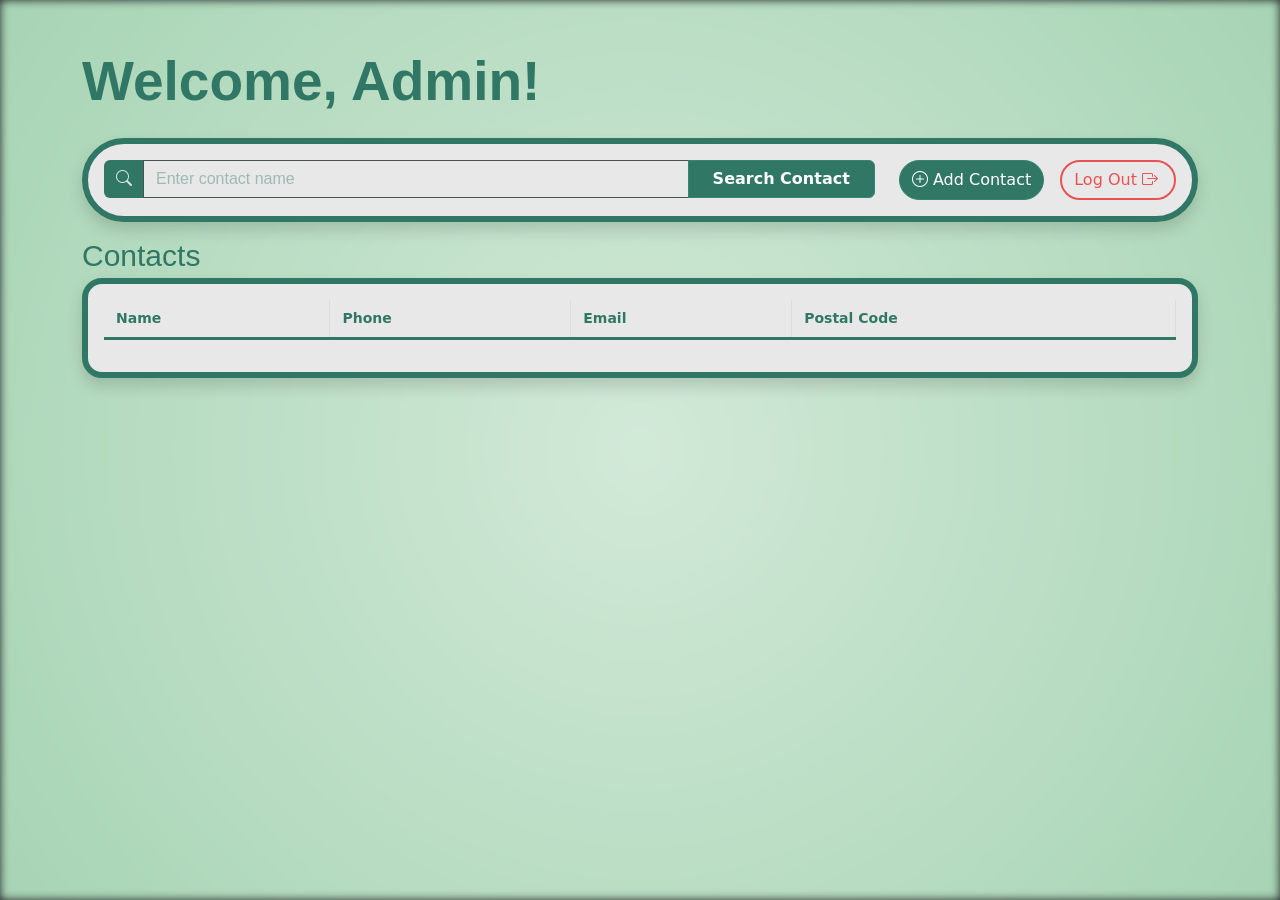
==== frontend/admin-contacts.html @ e2feedf7 "add html/css files" ====
<!DOCTYPE html>
<html lang = "en" data-bs-theme = "dark">
<head>
    <meta charset = "UTF-8">
    <meta name="viewport" content="width=device-width, initial-scale=1.0">
    <title>Admin Contacts</title>
    <!--Bootstrap-->
    <link href="https://cdn.jsdelivr.net/npm/bootstrap@5.3.3/dist/css/bootstrap.min.css" rel="stylesheet">
    <link href="https://cdn.jsdelivr.net/npm/bootstrap-icons@1.11.3/font/bootstrap-icons.min.css" rel="stylesheet">
    <!--Custom Styles-->
    <link href="css/styles.css" rel="stylesheet">
    <!--Scripts-->
    <script src="js/config.js"></script>
    <script src="js/auth.js"></script>
    <script src="js/admin.js"></script>
    <script src="js/contacts.js"></script>
</head>
<body class="align-items-center justify-content-center min-vh-100 py-5">
    <div class="background-glow"></div>
    <main class="container">
        <h2 class="fw-bold mb-4 d-flex align-items-center gap-2">Welcome, Admin!</h2>
        <div class="header rounded-pill shadow">
            <div class="d-flex flex-wrap">
                <!-- Search Contact Bar -->
                <div class="my-3 me-4 ms-3 flex-grow-1">
                    <div class="input-group">
                        <span class="input-group-text"><i class="bi bi-search"></i></span>
                        <input type="text" id="searchInput" class="form-control" placeholder="Enter contact name" />
                        <button type="button" id="searchContactBtn" class="btn btn-primary px-4 fw-semibold">
                            Search Contact
                        </button>
                    </div>
                </div>
                <!-- Add Contact Button -->
                <button type="button" id="addContactBtn" class="btn btn-primary rounded-pill my-3 me-3 ms-auto">
                    <i class="bi bi-plus-circle"></i> Add Contact
                </button>
                <!-- Log Out Button -->
                <button type="button" id="logoutBtn" class="logout-button btn btn-outline-danger rounded-pill my-3 me-3 ms-auto">
                    Log Out <i class="bi bi-box-arrow-right me-1"></i>
                </button>
            </div>
        </div>
        <h3 class="mt-3 mb-1">Contacts</h3>
        <div class="contacts-list p-3 shadow">
            <div id="contactListContainer">
                <table class="table mb-0">
                    <thead>
                        <tr class="text-secondary small fw-semibold">
                            <th>Name</th>
                            <th>Phone</th>
                            <th>Email</th>
                            <th>Postal Code</th>
                        </tr>
                    </thead>
                </table>
            </div>
        </div>
    </main>
    <script src="https://cdn.jsdelivr.net/npm/bootstrap@5.3.3/dist/js/bootstrap.bundle.min.js"></script>
</body>
</html>
---- frontend/css/styles.css ----
:root {
    --app-font: 'Inter', system-ui, -apple-system, sans-serif;
}

.background-glow {
    position: fixed;
    top: 50%;
    left: 50%;
    transform: translate(-50%, -50%);
    width: 100%;
    height: 100%;
    background: radial-gradient(circle, rgb(210, 233, 216), rgba(167, 212, 180));
    z-index: -1;
    pointer-events: none;
    filter: blur(5px);
}

/* Text */
h1 {
    font-family: 'Lucida Sans', 'Lucida Sans Regular', 'Lucida Grande', 'Lucida Sans Unicode', Geneva, Verdana, sans-serif;
    color: rgba(48, 119, 102);
}

h2 {
    font-size: 55px;
    font-family: 'Lucida Sans', 'Lucida Sans Regular', 'Lucida Grande', 'Lucida Sans Unicode', Geneva, Verdana, sans-serif;
    color: rgba(48, 119, 102);
}

h3 {
    font-size: 30px;
    font-family: 'Lucida Sans', 'Lucida Sans Regular', 'Lucida Grande', 'Lucida Sans Unicode', Geneva, Verdana, sans-serif;
    color: rgba(48, 119, 102);
}


#inner-title {
    color: rgba(48, 119, 102);
}

/* Form */
.form-label-contrast {
    font-family:'Lucida Sans', 'Lucida Sans Regular', 'Lucida Grande', 'Lucida Sans Unicode', Geneva, Verdana, sans-serif;
    color: rgba(48, 119, 102);
}

.form-control {
    background-color: rgba(232, 232, 232);
    color: rgba(47, 46, 46);
}

.form-control:focus {
    background-color: rgba(232, 232, 232);
    color: rgba(47, 46, 46);
}

.form-control::placeholder {
    color: rgba(48, 119, 102);
    opacity: .4;
    font-family: 'Lucida Sans', 'Lucida Sans Regular', 'Lucida Grande', 'Lucida Sans Unicode', Geneva, Verdana, sans-serif;
}

/* Buttons */
.btn {
    background-color: rgba(48, 119, 102);
    border-color: rgba(55, 134, 115);
}

.btn-primary:hover {
    background-color: rgba(55, 134, 115);
    border-color: rgba(55, 134, 115);
}

.logout-button {
    background-color: rgba(232, 232, 232);
    border: 2px solid rgba(233, 82, 82);
    color: rgba(233, 82, 82);
}

/* Boxes */
.glass-card {
    background-color: rgba(232, 232, 232);
    border: 6px solid rgba(48, 119, 102);
}   

.contacts-list {
    background-color: rgba(232, 232, 232);
    border: 6px solid rgba(48, 119, 102);
    border-radius: 20px;
    min-height: 100px;
}

#contactListContainer th {
    background-color: transparent !important;
    color: rgba(48, 119, 102);
    border-right: 1px solid var(--border, #ddd);
    border-bottom-color: rgba(48, 119, 102);
    border-bottom-width: 3px;
    padding-left: 12px;
    padding-right: 12px;
}

/* Icons */
.app-icon-wrapper {
    width: 64px;
    height: 64px;
    border-radius: 18px;
    background: var(--primary-gradient);
    background-color: rgba(48, 119, 102);
    display: flex;
    align-items: center;
    justify-content: center;
    font-size: 2rem;
    color: #ffffff;
    box-shadow: 0 10px 25px -5px rgba(48, 119, 102);
}

.input-group-text {
    background-color: rgba(48, 119, 102) !important;
    color: var(--text-secondary) !important;
    border: 1px solid var(--text-muted) !important;
}

/* Header */
.header {
    background-color: rgba(232, 232, 232);
    border: 6px solid rgba(48, 119, 102);
    width: 100%;
}
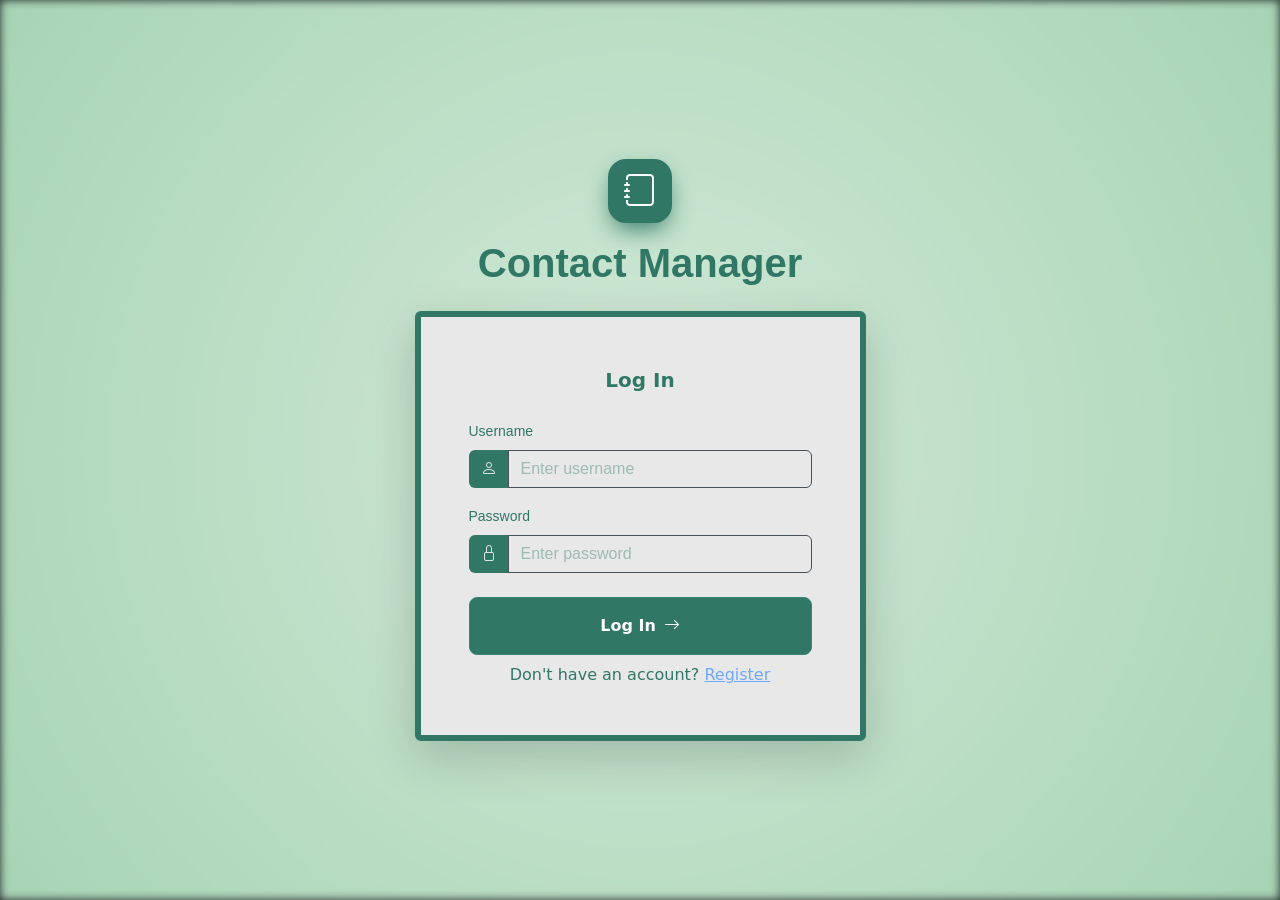
==== commit ef9ac9e4: "added updated html files" ====
--- a/frontend/admin-contacts.html
+++ b/frontend/admin-contacts.html
@@ -3,7 +3,7 @@
 <head>
     <meta charset = "UTF-8">
     <meta name="viewport" content="width=device-width, initial-scale=1.0">
-    <title>Admin Contacts</title>
+    <title>All Contacts - Contact Manager</title>
     <!--Bootstrap-->
     <link href="https://cdn.jsdelivr.net/npm/bootstrap@5.3.3/dist/css/bootstrap.min.css" rel="stylesheet">
     <link href="https://cdn.jsdelivr.net/npm/bootstrap-icons@1.11.3/font/bootstrap-icons.min.css" rel="stylesheet">
@@ -18,11 +18,11 @@
 <body class="align-items-center justify-content-center min-vh-100 py-5">
     <div class="background-glow"></div>
     <main class="container">
-        <h2 class="fw-bold mb-4 d-flex align-items-center gap-2">Welcome, Admin!</h2>
+        <h2 class="fw-bold mb-4 d-flex align-items-center gap-2">All Contacts</h2>
         <div class="header rounded-pill shadow">
             <div class="d-flex flex-wrap">
                 <!-- Search Contact Bar -->
-                <div class="my-3 me-4 ms-3 flex-grow-1">
+                <div class="my-auto me-4 ms-3 flex-grow-1">
                     <div class="input-group">
                         <span class="input-group-text"><i class="bi bi-search"></i></span>
                         <input type="text" id="searchInput" class="form-control" placeholder="Enter contact name" />
@@ -31,18 +31,18 @@
                         </button>
                     </div>
                 </div>
-                <!-- Add Contact Button -->
-                <button type="button" id="addContactBtn" class="btn btn-primary rounded-pill my-3 me-3 ms-auto">
-                    <i class="bi bi-plus-circle"></i> Add Contact
+                <!-- Back to Home Button -->
+                <button type="button" id="backToHomeBtn" class="btn btn-primary rounded-pill my-3 me-3 ms-auto">
+                    <i class="bi bi-house"></i> Back to Home
                 </button>
                 <!-- Log Out Button -->
-                <button type="button" id="logoutBtn" class="logout-button btn btn-outline-danger rounded-pill my-3 me-3 ms-auto">
+                <button type="button" id="logoutBtn" class="logout-btn btn btn-outline-danger rounded-pill my-3 me-3 ms-auto">
                     Log Out <i class="bi bi-box-arrow-right me-1"></i>
                 </button>
             </div>
         </div>
-        <h3 class="mt-3 mb-1">Contacts</h3>
-        <div class="contacts-list p-3 shadow">
+        <!-- Display Contacts -->
+        <div class="contacts-list p-3 shadow mt-3">
             <div id="contactListContainer">
                 <table class="table mb-0">
                     <thead>
@@ -50,9 +50,19 @@
                             <th>Name</th>
                             <th>Phone</th>
                             <th>Email</th>
-                            <th>Postal Code</th>
+                            <th>Actions</th>
                         </tr>
                     </thead>
+                    <tbody>
+                        <td>Thisisarealylongnametestchicken Thisisalsoasuperlongnamelastnametest</td>
+                        <td>33333</td>
+                        <td>example@test.commmmmmmmmmmmmmmmmmmmmm</td>
+                        <td>
+                            <button type="button" class="btn btn-sm btn-outline-secondary details-btn"><i class="bi bi-three-dots"></i> Details</button>
+                            <button type="button" class="btn btn-sm btn-outline-secondary edit-btn"><i class="bi bi-pencil"></i> Edit</button>
+                            <button type="button" class="btn btn-sm btn-outline-danger delete-btn"><i class="bi bi-trash"></i> Delete</button>
+                        </td>
+                    </tbody>
                 </table>
             </div>
         </div>
--- a/frontend/css/styles.css
+++ b/frontend/css/styles.css
@@ -2,6 +2,7 @@
     --app-font: 'Inter', system-ui, -apple-system, sans-serif;
 }
 
+/* Background */
 .background-glow {
     position: fixed;
     top: 50%;
@@ -38,26 +39,75 @@
     color: rgba(48, 119, 102);
 }
 
-/* Form */
-.form-label-contrast {
-    font-family:'Lucida Sans', 'Lucida Sans Regular', 'Lucida Grande', 'Lucida Sans Unicode', Geneva, Verdana, sans-serif;
-    color: rgba(48, 119, 102);
-}
-
-.form-control {
-    background-color: rgba(232, 232, 232);
-    color: rgba(47, 46, 46);
-}
-
-.form-control:focus {
-    background-color: rgba(232, 232, 232);
-    color: rgba(47, 46, 46);
-}
-
-.form-control::placeholder {
-    color: rgba(48, 119, 102);
-    opacity: .4;
-    font-family: 'Lucida Sans', 'Lucida Sans Regular', 'Lucida Grande', 'Lucida Sans Unicode', Geneva, Verdana, sans-serif;
+/* Boxes */
+.glass-card {
+    background-color: rgba(232, 232, 232);
+    border: 6px solid rgba(48, 119, 102);
+}   
+
+.contacts-list {
+    background-color: rgba(232, 232, 232);
+    border: 6px solid rgba(48, 119, 102);
+    border-radius: 20px;
+    min-height: 100px;
+}
+
+.table {
+    table-layout: fixed;
+    border-bottom: 1px;
+    border-color: rgba(48, 119, 102);
+}
+
+.table tbody td {
+    background-color: rgba(232, 232, 232);
+    color: rgba(48, 119, 102);
+    white-space: nowrap;
+    overflow: hidden;
+    text-overflow: ellipsis;
+    margin-left: auto;
+}
+
+#adminModal {
+    background-color: rgba(232, 232, 232);
+    border: 6px solid rgba(48, 119, 102);
+    border-radius: 20px;
+}
+
+#contactListContainer th {
+    background-color: transparent !important;
+    color: rgba(48, 119, 102);
+    border-bottom-color: rgba(48, 119, 102);
+    border-bottom-width: 3px;
+    padding-left: 12px;
+    padding-right: 12px;
+}
+
+#contactModal {
+    background-color: rgba(232, 232, 232);
+    border: 6px solid rgba(48, 119, 102);
+    border-radius: 20px;
+}
+
+#changePasswordModal {
+    background-color: rgba(232, 232, 232);
+    border: 6px solid rgba(48, 119, 102);
+    border-radius: 20px;
+}
+
+#usersListContainer th {
+    background-color: transparent !important;
+    color: rgba(48, 119, 102);
+    border-bottom-color: rgba(48, 119, 102);
+    border-bottom-width: 3px;
+    padding-left: 12px;
+    padding-right: 12px;
+}
+
+.users-list {
+    background-color: rgba(232, 232, 232);
+    border: 6px solid rgba(48, 119, 102);
+    border-radius: 20px;
+    min-height: 100px;
 }
 
 /* Buttons */
@@ -71,33 +121,74 @@
     border-color: rgba(55, 134, 115);
 }
 
-.logout-button {
+.cancel-btn {
+    background-color: rgba(232, 232, 232);
+    border: 2px solid rgba(99, 99, 99);
+    color:rgb(99, 99, 99);
+}
+
+.cancel-btn:hover {
+    background-color: rgb(149, 149, 149);
+    border-color: rgba(149, 149, 149);
+}
+
+.cancel-btn:active {
+    border: 2px solid rgba(99, 99, 99);
+    background-color: rgb(149, 149, 149);
+    color:rgb(99, 99, 99);
+}
+
+.delete-btn {
     background-color: rgba(232, 232, 232);
     border: 2px solid rgba(233, 82, 82);
     color: rgba(233, 82, 82);
 }
 
-/* Boxes */
-.glass-card {
-    background-color: rgba(232, 232, 232);
-    border: 6px solid rgba(48, 119, 102);
-}   
-
-.contacts-list {
-    background-color: rgba(232, 232, 232);
-    border: 6px solid rgba(48, 119, 102);
-    border-radius: 20px;
-    min-height: 100px;
-}
-
-#contactListContainer th {
-    background-color: transparent !important;
-    color: rgba(48, 119, 102);
-    border-right: 1px solid var(--border, #ddd);
-    border-bottom-color: rgba(48, 119, 102);
-    border-bottom-width: 3px;
-    padding-left: 12px;
-    padding-right: 12px;
+.details-btn {
+    background-color: rgba(232, 232, 232);
+    border: 2px solid rgba(99, 99, 99);
+    color: rgba(99, 99, 99);
+}
+
+.edit-btn {
+    background-color: rgba(232, 232, 232);
+    border: 2px solid rgba(99, 99, 99);
+    color: rgba(99, 99, 99);
+}
+
+.logout-btn {
+    background-color: rgba(232, 232, 232);
+    border: 2px solid rgba(233, 82, 82);
+    color: rgba(233, 82, 82);
+}
+
+/* Forms */
+.form-label-contrast {
+    font-family:'Lucida Sans', 'Lucida Sans Regular', 'Lucida Grande', 'Lucida Sans Unicode', Geneva, Verdana, sans-serif;
+    color: rgba(48, 119, 102);
+}
+
+.form-control {
+    background-color: rgba(232, 232, 232);
+    color: rgba(47, 46, 46);
+}
+
+.form-control:focus {
+    background-color: rgba(232, 232, 232);
+    color: rgba(47, 46, 46);
+}
+
+.form-control::placeholder {
+    color: rgba(48, 119, 102);
+    opacity: .4;
+    font-family: 'Lucida Sans', 'Lucida Sans Regular', 'Lucida Grande', 'Lucida Sans Unicode', Geneva, Verdana, sans-serif;
+}
+
+/* Header */
+.header {
+    background-color: rgba(232, 232, 232);
+    border: 6px solid rgba(48, 119, 102);
+    width: 100%;
 }
 
 /* Icons */
@@ -121,9 +212,4 @@
     border: 1px solid var(--text-muted) !important;
 }
 
-/* Header */
-.header {
-    background-color: rgba(232, 232, 232);
-    border: 6px solid rgba(48, 119, 102);
-    width: 100%;
-}
+
